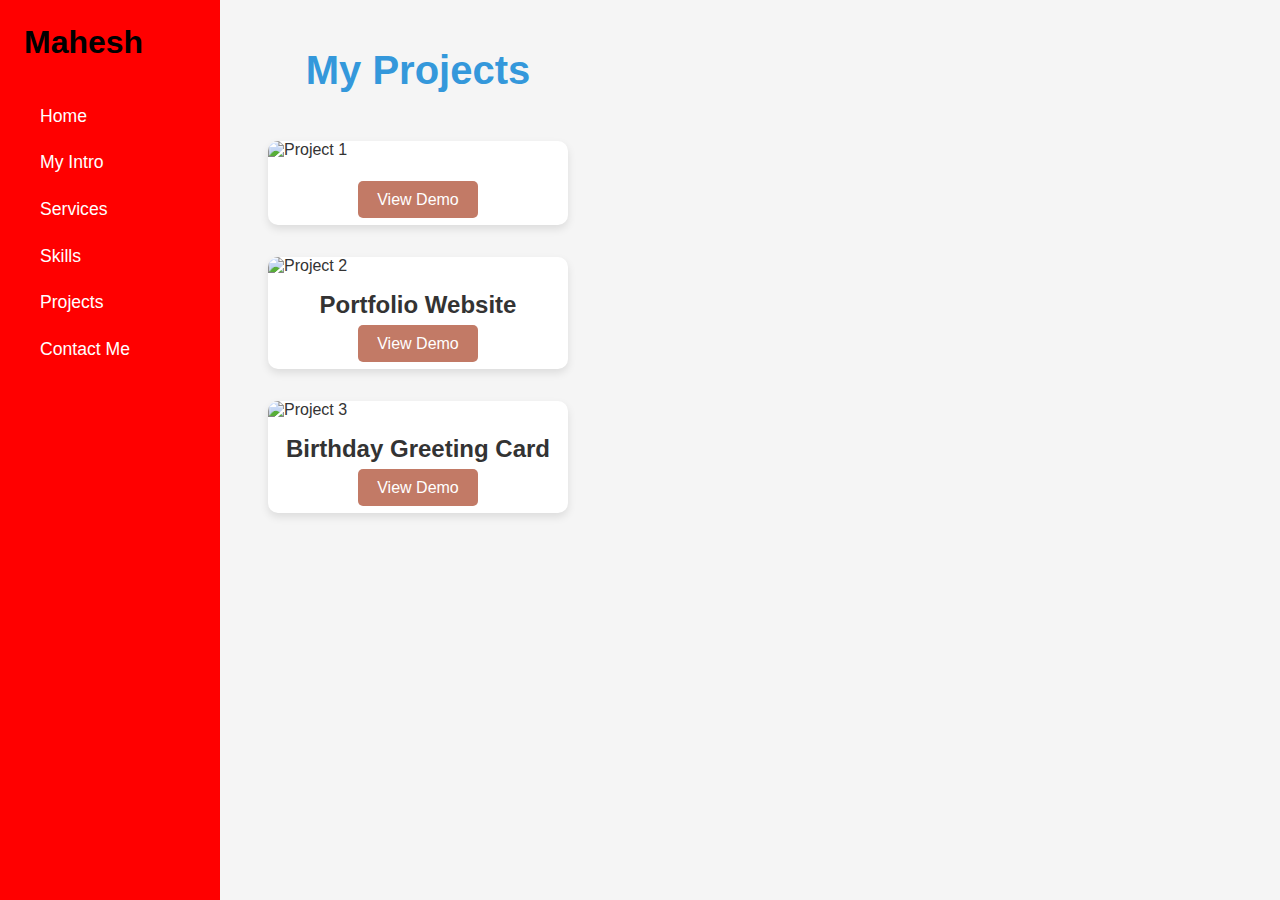
==== public/projects.html @ fbad8c14 "Initial commit" ====
<!DOCTYPE html>
<html lang="en">
<head>
    <meta charset="UTF-8">
    <meta name="viewport" content="width=device-width, initial-scale=1.0">
    <link rel="stylesheet" href="style.css">
    <title>Portfolio - Projects</title>
</head>
<body>
    <div class="container">
        <div class="sidebar">
            <div class="sidebar-header">
                <h1 class="sidebar-title">Mahesh</h1>
            </div>
            <nav>
                <ul>
                    <li><a href="index.html"><i class="fas fa-home"></i> Home</a></li>
                    <li><a href="intro.html"><i class="fas fa-user"></i> My Intro</a></li>
                    <li><a href="services.html"><i class="fas fa-cogs"></i> Services</a></li>
                    <li><a href="blog.html"><i class="fas fa-briefcase"></i> Skills</a></li>
                    <li><a href="projects.html"><i class="fas fa-project-diagram"></i> Projects</a></li>
                    <li><a href="contact.html"><i class="fas fa-envelope"></i> Contact Me</a></li>
                </ul>
            </nav>
        </div>
        <div class="main">
            <h1 class="projects-title">My Projects</h1>
            <div class="projects-grid">
                <!-- Project 1 -->
                <div class="project-card">
                    <img src="project1.jpg" alt="Project 1" class="project-image">
                    <div class="project-content">
                        <h3 class="project-name"></h3>
                        <p class="project-description"></p>
                        <a href="" class="project-button">View Demo</a>
                    </div>
                </div>

                <!-- Project 2 -->
                <div class="project-card">
                    <img src="project2.jpg" alt="Project 2" class="project-image">
                    <div class="project-content">
                        <h3 class="project-name">Portfolio Website</h3>
                        <p class="project-description"></p>
                        <a href="#" class="project-button">View Demo</a>
                    </div>
                </div>

                <!-- Project 3 -->
                <div class="project-card">
                    <img src="project3.jpg" alt="Project 3" class="project-image">
                    <div class="project-content">
                        <h3 class="project-name">Birthday Greeting Card</h3>
                        <p class="project-description"></p>
                        <a href="#" class="project-button">View Demo</a>
                    </div>
                </div>

                <!-- Add more project cards as needed -->
            </div>
        </div>
    </div>
</body>
</html>
---- public/style.css ----
/* General Reset */
* {
    margin: 0;
    padding: 0;
    box-sizing: border-box;
}

body {
    font-family: 'Arial', sans-serif;
    background-color: #f5f5f5;
    color: #333;
}

/* Container for Sidebar and Main Section */
.container {
    display: flex;
}

/* Sidebar Styling */
.sidebar {
    width: 220px;
    background-color:red;
    color: black;
    height: 100vh;
    padding: 1.5rem;
    position: fixed;
    top: 0;
    left: 0;
}

.sidebar ul {
    list-style: none;
    padding: 0;
    margin-top: 2rem;
}

.sidebar ul a {
    text-decoration: none;
    color: white;
    display: block;
    padding: 0.8rem 1rem;
    font-size: 1.1rem;
    transition: all 0.3s ease;
    border-radius: 5px;
}

.sidebar ul a:hover {
    background-color: black;
    transform: translateX(10px);
}

/* Main Section Styling */
.main {
    margin-left: 220px;
    padding: 2rem;
    animation: fadeIn 1s ease-in-out;
}

/* Keyframe for Main Section Animation */
@keyframes fadeIn {
    from {
        opacity: 0;
    }
    to {
        opacity: 1;
    }
}

/* Info Container Styling */
.infoContainer {
    display: flex;
    justify-content: space-between;
    align-items: center;
    gap: 2rem;
}

/* Developer Info Styling */
.devinfo {
    flex: 1 1 50%;
    max-width: 600px;
    animation: slideIn 1.5s ease-out;
}

/* Keyframe for Sliding Effect */
@keyframes slideIn {
    from {
        transform: translateX(-50px);
        opacity: 0;
    }
    to {
        transform: translateX(0);
        opacity: 1;
    }
}

.hello {
    font-size: 2rem;
    color: #3498db;
    font-weight: bold;
    letter-spacing: 2px;
    text-transform: uppercase;
    animation: textGlow 1.5s ease-in-out infinite alternate;
}

/* Text Glow Effect */
@keyframes textGlow {
    from {
        text-shadow: 0 0 10px #3498db, 0 0 20px #3498db;
    }
    to {
        text-shadow: 0 0 20px #2980b9, 0 0 40px #3498db;
    }
}

.name {
    font-size: 3rem;
    font-weight: bold;
    color: #222;
    text-transform: uppercase;
    background: linear-gradient(90deg, #3498db, #8e44ad);
    -webkit-background-clip: text;
    -webkit-text-fill-color: transparent;
    animation: gradientText 3s infinite ease;
}

/* Gradient Text Animation */
@keyframes gradientText {
    0% {
        background-position: 0%;
    }
    100% {
        background-position: 100%;
    }
}

.about {
    font-size: 1.5rem;
    font-weight: 600;
    color: #555;
    margin: 1rem 0;
    transition: transform 0.3s ease-in-out;
}

.about:hover {
    transform: scale(1.1);
    color: #2ecc71;
}

.moreabout {
    font-size: 1rem;
    line-height: 1.6;
    color: #666;
    margin-bottom: 2rem;
}

.button a {
    text-decoration: none;
    margin-right: 1rem;
}

.button button {
    padding: 0.8rem 1.5rem;
    border: none;
    border-radius: 25px;
    font-size: 1rem;
    font-weight: bold;
    cursor: pointer;
    color: #fff;
    background: linear-gradient(90deg, #3498db, #8e44ad);
    box-shadow: 0 8px 15px rgba(0, 0, 0, 0.2);
    transition: all 0.3s ease-in-out;
    position: relative;
    overflow: hidden;
}

/* Hover Effect */
.button button:hover {
    background: linear-gradient(90deg, #8e44ad, #3498db);
    transform: translateY(-5px);
    box-shadow: 0 12px 20px rgba(0, 0, 0, 0.3);
}

/* Button Ripple Effect */
.button button::before {
    content: '';
    position: absolute;
    top: 50%;
    left: 50%;
    transform: translate(-50%, -50%) scale(0);
    width: 300%;
    height: 300%;
    background-color: rgba(255, 255, 255, 0.2);
    border-radius: 50%;
    transition: transform 0.5s ease-out;
    z-index: 1;
}

.button button:hover::before {
    transform: translate(-50%, -50%) scale(1);
}

/* Text Styling on Button */
.button button span {
    position: relative;
    z-index: 2;
}

/* Focus Effect for Accessibility */
.button button:focus {
    outline: 2px solid #2980b9;
    outline-offset: 4px;
}

/* Developer Picture Styling */
.devpic {
    flex: 1 1 40%;
    max-width: 400px;
    animation: fadeIn 2s ease-in-out;
}

.devpic img {
    width: 100%;
    height: auto;
    border-radius: 10px;
    box-shadow: 0 4px 12px rgba(0, 0, 0, 0.3);
}

/* Responsive Design */
@media (max-width: 768px) {
    .infoContainer {
        flex-direction: column;
        text-align: center;
    }

    .devinfo {
        max-width: 100%;
    }

    .devpic {
        max-width: 100%;
    }
}


/* Responsive Design */
@media (max-width: 768px) {
    .main {
        margin-left: 0;
        padding: 2rem 1rem;
    }

    .sidebar {
        width: 180px;
    }

    .devinfo {
        padding: 1rem;
    }

    .name {
        font-size: 2rem;
    }

    .about {
        font-size: 1rem;
    }

    .moreabout {
        font-size: 0.9rem;
    }

    .devpic img {
        width: 100%;
        max-width: 250px;
    }

    .button button {
        width: 100%;
        margin-top: 1rem;
    }
}
.main {
    margin-left: 220px;
    padding: 3rem 1rem;
    min-height: 100vh;
}

.skills-title {
    text-align: center;
    font-size: 2.5rem;
    margin-bottom: 2rem;
    color: #3498db;
}

/* Skills Grid */
.skills-grid {
    display: grid;
    grid-template-columns: repeat(2, 1fr); /* 2 Skill cards side by side */
    gap: 2rem; /* Add spacing between the cards */
    padding: 1rem 2rem;
}

/* Skill Bar Styling */
.skill-bar {
    display: flex;
    flex-direction: column;
    align-items: center;
    background: white;
    padding: 1.5rem;
    border-radius: 10px;
    box-shadow: 0 4px 8px rgba(0, 0, 0, 0.1);
    transition: transform 0.3s ease, box-shadow 0.3s ease;
}

.skill-bar:hover {
    transform: translateY(-5px);
    box-shadow: 0 6px 12px rgba(0, 0, 0, 0.2);
}

/* Skill Logo */
.skill-logo img {
    width: 55px; /* Increase size by 5% */
    height: 55px;
    margin-bottom: 1rem;
}

/* Skill Name */
.skill-name {
    font-size: 1.5rem;
    color: #333;
    margin-bottom: 0.8rem;
    font-weight: bold;
    text-align: center;
}

/* Progress Bar Container */
.progress-bar-container {
    width: 100%;
    background: #ddd;
    border-radius: 5px;
    overflow: hidden;
    position: relative;
    height: 25px;
    margin-top: 0.5rem;
}

.progress-bar {
    height: 100%;
    color: white;
    font-size: 1rem;
    text-align: center;
    line-height: 25px;
    font-weight: bold;
    background: linear-gradient(90deg, #6a11cb, #2575fc);
    transition: width 0.4s ease-in-out;
    border-radius: 5px;
}
.contactform{
    padding-top: 144px;
    padding: 0 34px;
    font-family: 'Franklin Gothic Medium', 'Arial Narrow', Arial, sans-serif;
   


}
.contactform h1{
font-family: Arial, Helvetica, sans-serif;
padding: 12px 0;
}
.contactform div{
    padding: 10px 0;
    display: flex;
    flex-direction: column;
}
#emailHelp{
    font-size: 8px;
    color: midnightblue;
    margin: 0 5px;
}
.contactform form div input{
    width: 16vw;
    border-radius: 5px;
    margin: 6px 0;
    padding: 3px;
}

#form-check{
    flex-direction: row;
}
#form-check input{
width: 24px;
margin: 3px 0;
}
.submit-button {
    width: 100px; /* Adjust width as needed */
    height: 30px; /* Adjust height as needed */
    font-size: 14px; /* Text size */
    background-color: #007bff; /* Button background color */
    color: white; /* Text color */
    border: none; /* Remove border */
    border-radius: 5px; /* Rounded corners */
    cursor: pointer; /* Pointer cursor on hover */
    transition: background-color 0.3s ease;
}

.submit-button:hover {
    background-color: #0056b3; /* Darker shade for hover effect */
}
/* Services Section Styling */
.services {
    margin-left: 250px; /* Offset for sidebar */
    padding: 4rem 2rem;
    background: #f7f7f7;
    min-height: 100vh;
}

.services-title {
    font-size: 2.5rem;
    text-align: center;
    margin-bottom: 1rem;
    color: #333;
}

.services-subtitle {
    text-align: center;
    font-size: 1.2rem;
    color: #666;
    margin-bottom: 3rem;
}

/* Container for service cards */
.services-container {
    display: grid;
    grid-template-columns: repeat(auto-fill, minmax(300px, 1fr));
    gap: 2rem;
    justify-content: center;
}

/* Styling individual service cards */
.service-card {
    background: #fff;
    border-radius: 10px;
    padding: 2rem;
    box-shadow: 0 4px 6px rgba(0, 0, 0, 0.1);
    text-align: center;
    transition: transform 0.3s ease-in-out;
}

.service-card:hover {
    transform: translateY(-10px);
}

.service-icon {
    font-size: 3rem;
    color: #3498db;
    margin-bottom: 1rem;
}

.service-title {
    font-size: 1.5rem;
    margin-bottom: 1rem;
    color: #333;
}

.service-description {
    font-size: 1rem;
    color: #777;
}

/* Responsive Design */
@media (max-width: 768px) {
    .services {
        margin-left: 0;
        padding: 2rem;
    }
}

/* Services Section Styling */
.services {
    margin-left: 250px; /* Space for sidebar */
    padding: 4rem 2rem;
    background-color: #fff;
    min-height: 100vh;
}

.services-title {
    font-size: 2.5rem;
    text-align: center;
    margin-bottom: 1rem;
    color: #333;
}

.services-subtitle {
    text-align: center;
    font-size: 1.2rem;
    color: #666;
    margin-bottom: 3rem;
}

/* Container for service cards */
.services-container {
    display: grid;
    grid-template-columns: repeat(auto-fill, minmax(300px, 1fr));
    gap: 2rem;
    justify-content: center;
}

/* Styling individual service cards */
.service-card {
    background: aqua;
    border-radius: 10px;
    padding: 2rem;
    box-shadow: 0 4px 6px rgba(0, 0, 0, 0.1);
    text-align: center;
    transition: transform 0.3s ease-in-out;
}

.service-card:hover {
    transform: translateY(-10px);
}

.service-icon {
    font-size: 3rem;
    color: #3498db;
    margin-bottom: 1rem;
}

.service-title {
    font-size: 1.5rem;
    margin-bottom: 1rem;
    color: #333;
}

.service-description {
    font-size: 1rem;
    color: #777;
}

/* Responsive Design */
@media (max-width: 768px) {
    .services {
        margin-left: 0;
        padding: 2rem;
    }
    .sidebar {
        width: 200px;
    }
}
.main {
    margin-left: 220px;
    padding: 3rem 1rem;
    min-height: 100vh;
}

.projects-title {
    text-align: center;
    font-size: 2.5rem;
    margin-bottom: 2rem;
    color: #3498db;
}

/* Projects Grid */
.projects-grid {
    display: grid;
    grid-template-columns: repeat(auto-fit, minmax(300px, 1fr));
    gap: 2rem;
    padding: 1rem 2rem;
}

/* Project Card */
.project-card {
    background: white;
    border-radius: 10px;
    box-shadow: 0 4px 8px rgba(0, 0, 0, 0.1);
    overflow: hidden;
    transition: transform 0.3s ease, box-shadow 0.3s ease;
}

.project-card:hover {
    transform: translateY(-5px);
    box-shadow: 0 6px 12px rgba(0, 0, 0, 0.2);
}

.project-image {
    width: 100%;
    height: 180px;
    object-fit: cover;
}

.project-content {
    padding: 1rem;
    text-align: center;
}

.project-name {
    font-size: 1.5rem;
    margin-bottom: 0.8rem;
    color: #333;
}

.project-description {
    font-size: 1rem;
    color: #983;
    margin-bottom: 1rem;
}

.project-button {
    text-decoration: none;
    color: white;
    background: #9209;
    padding: 0.6rem 1.2rem;
    border-radius: 5px;
    font-size: 1rem;
    transition: background-color 0.3s ease;
}

.project-button:hover {
    background-color: #2980b9;
}
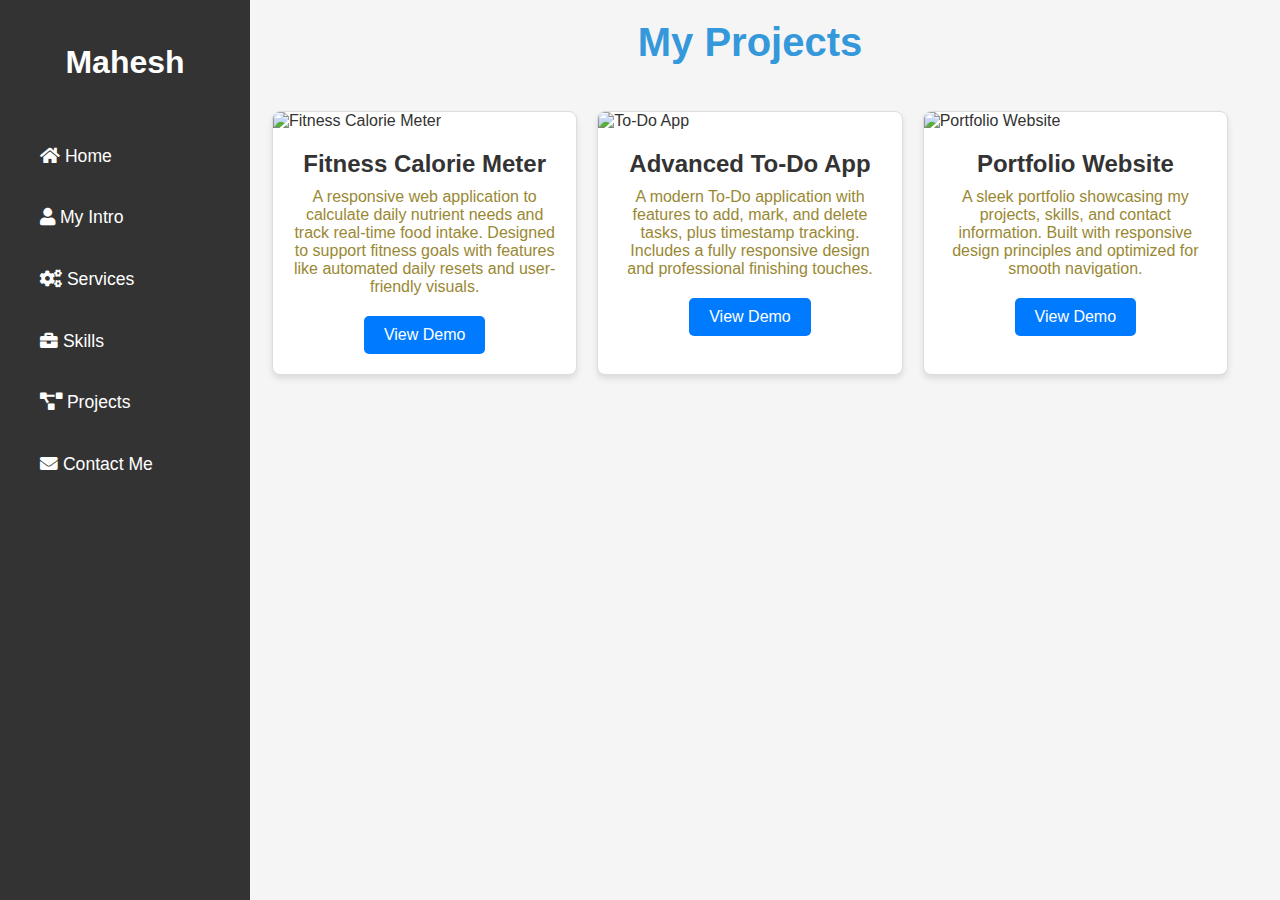
==== commit 5c83d278: "My projects commit" ====
--- a/public/projects.html
+++ b/public/projects.html
@@ -5,9 +5,12 @@
     <meta name="viewport" content="width=device-width, initial-scale=1.0">
     <link rel="stylesheet" href="style.css">
     <title>Portfolio - Projects</title>
+    <!-- Link Font Awesome for icons -->
+    <link href="https://cdnjs.cloudflare.com/ajax/libs/font-awesome/5.15.4/css/all.min.css" rel="stylesheet">
 </head>
 <body>
     <div class="container">
+        <!-- Sidebar Section -->
         <div class="sidebar">
             <div class="sidebar-header">
                 <h1 class="sidebar-title">Mahesh</h1>
@@ -23,42 +26,152 @@
                 </ul>
             </nav>
         </div>
+
+        <!-- Main Content Section -->
         <div class="main">
             <h1 class="projects-title">My Projects</h1>
             <div class="projects-grid">
-                <!-- Project 1 -->
+                <!-- Project 1: Fitness Calorie Meter -->
                 <div class="project-card">
-                    <img src="project1.jpg" alt="Project 1" class="project-image">
+                    <img src="project1.jpg" alt="Fitness Calorie Meter" class="project-image">
                     <div class="project-content">
-                        <h3 class="project-name"></h3>
-                        <p class="project-description"></p>
-                        <a href="" class="project-button">View Demo</a>
+                        <h3 class="project-name">Fitness Calorie Meter</h3>
+                        <p class="project-description">
+                            A responsive web application to calculate daily nutrient needs and track real-time food intake. Designed to support fitness goals with features like automated daily resets and user-friendly visuals.
+                        </p>
+                        <a href="https://mahesh5f4.github.io/fitnesscaloriemeter/" target="_blank" class="project-button">View Demo</a>
                     </div>
                 </div>
 
-                <!-- Project 2 -->
+                <!-- Project 2: Advanced To-Do App -->
                 <div class="project-card">
-                    <img src="project2.jpg" alt="Project 2" class="project-image">
+                    <img src="project2.jpg" alt="To-Do App" class="project-image">
                     <div class="project-content">
-                        <h3 class="project-name">Portfolio Website</h3>
-                        <p class="project-description"></p>
-                        <a href="#" class="project-button">View Demo</a>
+                        <h3 class="project-name">Advanced To-Do App</h3>
+                        <p class="project-description">
+                            A modern To-Do application with features to add, mark, and delete tasks, plus timestamp tracking. Includes a fully responsive design and professional finishing touches.
+                        </p>
+                        <a href="https://mahesh5f4.github.io/todoapp/" target="_blank" class="project-button">View Demo</a>
                     </div>
                 </div>
 
-                <!-- Project 3 -->
+                <!-- Project 3: Portfolio Website -->
                 <div class="project-card">
-                    <img src="project3.jpg" alt="Project 3" class="project-image">
+                    <img src="project3.jpg" alt="Portfolio Website" class="project-image">
                     <div class="project-content">
-                        <h3 class="project-name">Birthday Greeting Card</h3>
-                        <p class="project-description"></p>
-                        <a href="#" class="project-button">View Demo</a>
+                        <h3 class="project-name">Portfolio Website</h3>
+                        <p class="project-description">
+                            A sleek portfolio showcasing my projects, skills, and contact information. Built with responsive design principles and optimized for smooth navigation.
+                        </p>
+                        <a href="https://mahesh5f4.github.io/portfolio/" target="_blank" class="project-button">View Demo</a>
                     </div>
                 </div>
-
-                <!-- Add more project cards as needed -->
             </div>
         </div>
     </div>
+
+    <!-- Add CSS styles here if external file is missing -->
+    <style>
+        body {
+            margin: 0;
+            font-family: Arial, sans-serif;
+        }
+
+        .container {
+            display: flex;
+        }
+
+        .sidebar {
+            width: 250px;
+            background-color: #333;
+            color: white;
+            height: 100vh;
+        }
+
+        .sidebar-header {
+            text-align: center;
+            padding: 20px;
+        }
+
+        .sidebar-title {
+            margin: 0;
+        }
+
+        nav ul {
+            list-style-type: none;
+            padding: 0;
+        }
+
+        nav ul li {
+            margin: 15px 0;
+        }
+
+        nav ul li a {
+            color: white;
+            text-decoration: none;
+            display: flex;
+            align-items: center;
+            padding: 10px 20px;
+        }
+
+        nav ul li a:hover {
+            background-color: #555;
+        }
+
+        .main {
+            flex-grow: 1;
+            padding: 20px;
+        }
+
+        .projects-title {
+            text-align: center;
+            margin-bottom: 30px;
+        }
+
+        .projects-grid {
+            display: grid;
+            grid-template-columns: repeat(auto-fit, minmax(300px, 1fr));
+            gap: 20px;
+        }
+
+        .project-card {
+            border: 1px solid #ddd;
+            border-radius: 8px;
+            overflow: hidden;
+            box-shadow: 0 4px 6px rgba(0, 0, 0, 0.1);
+        }
+
+        .project-image {
+            width: 100%;
+            height: 200px;
+            object-fit: cover;
+        }
+
+        .project-content {
+            padding: 20px;
+        }
+
+        .project-name {
+            margin: 0 0 10px;
+        }
+
+        .project-description {
+            margin: 0 0 20px;
+        }
+
+        .project-button {
+            display: inline-block;
+            padding: 10px 20px;
+            background-color: #007BFF;
+            color: white;
+            text-decoration: none;
+            border-radius: 5px;
+            transition: background-color 0.3s ease;
+        }
+
+        .project-button:hover {
+            background-color: #0056b3;
+        }
+    </style>
 </body>
 </html>
